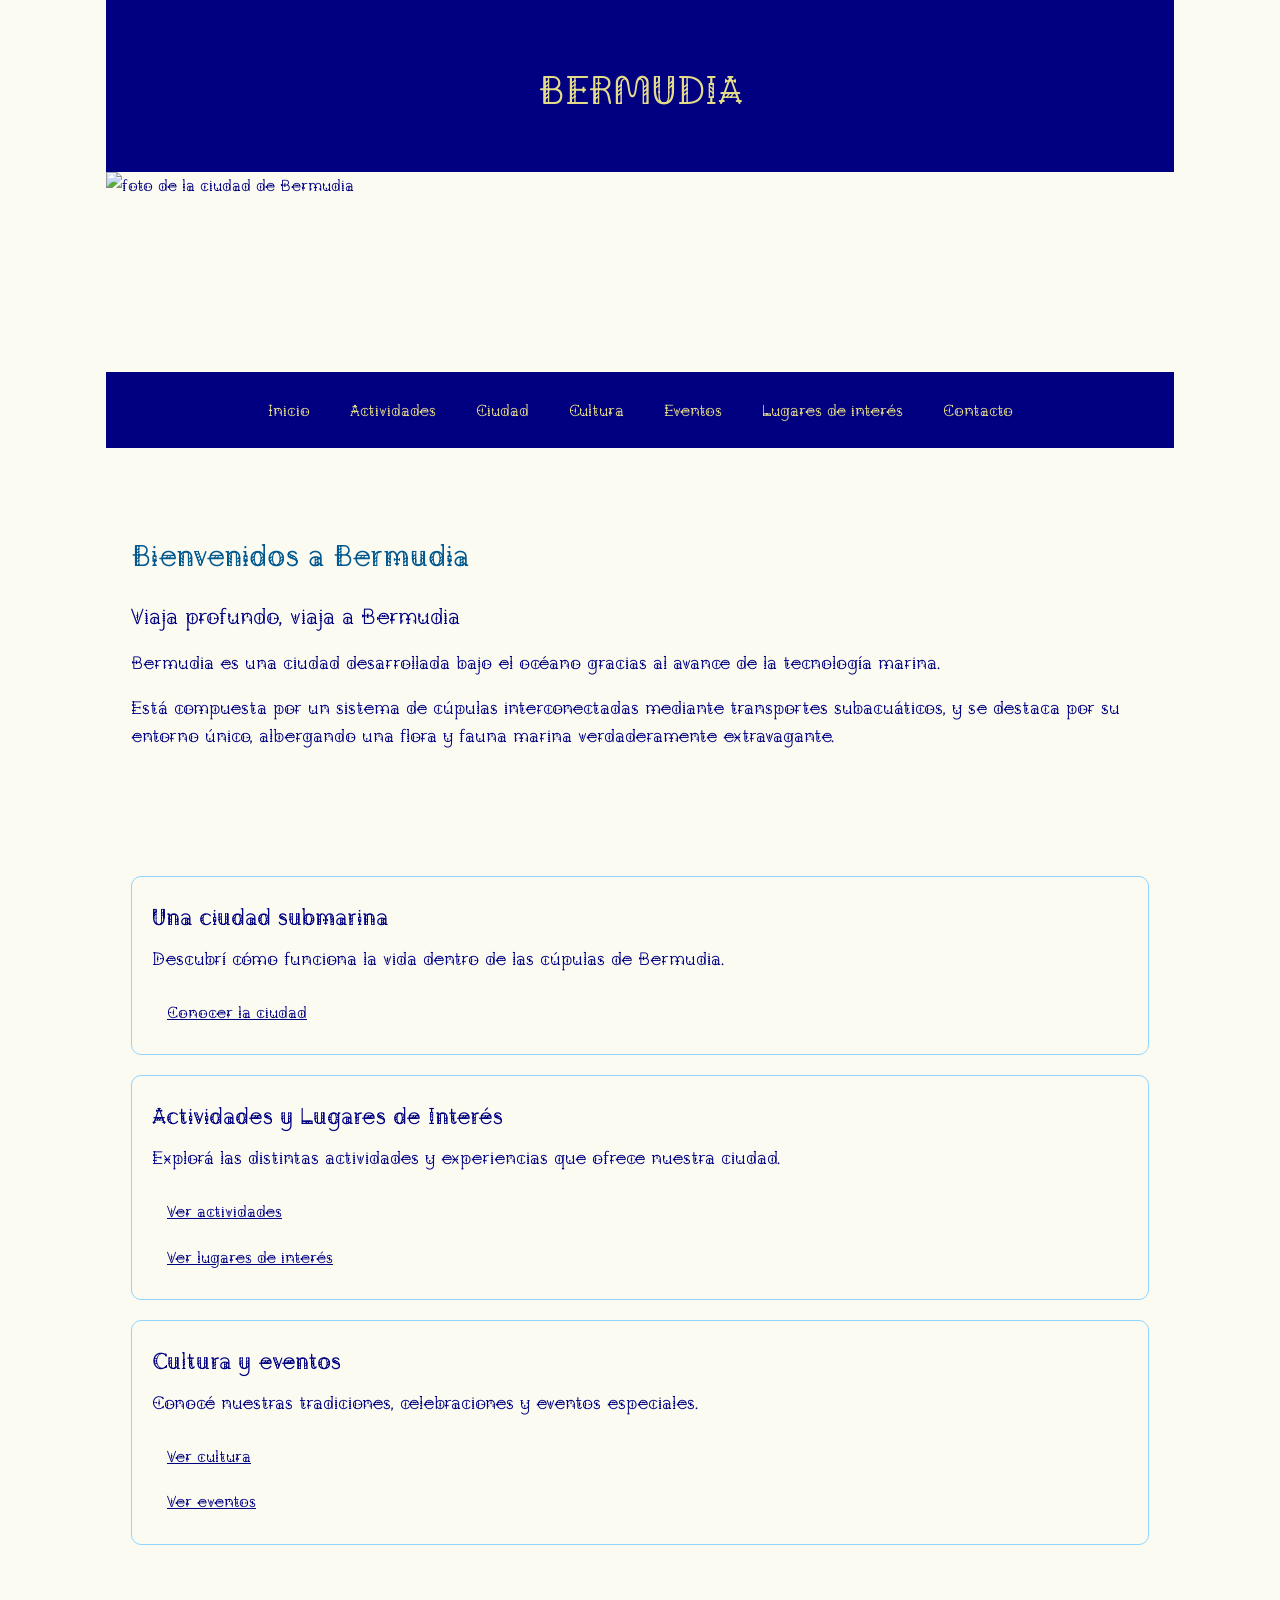
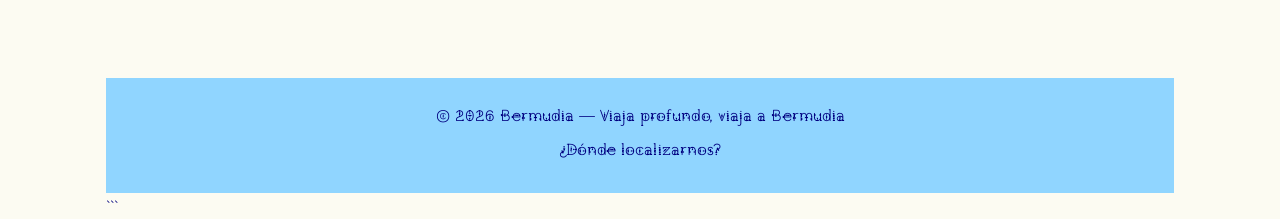
==== index.html @ 3b8f53d4 "Rename INDEX.html to index.html" ====
<!DOCTYPE html>
<html lang="es">

<head>
    <meta charset="UTF-8">
    <meta name="viewport" content="width=device-width, initial-scale=1.0">
    <title>Bermudia | Ciudad bajo el océano</title>
    <link rel="preconnect" href="https://fonts.googleapis.com">
    <link rel="preconnect" href="https://fonts.gstatic.com" crossorigin>
    <link href="https://fonts.googleapis.com/css2?family=Agu+Display&display=swap" rel="stylesheet">
    <link rel="stylesheet" href="CSS/estilos.css">
</head>

<body>

    <header class="encabezado">
        <h1>BERMUDIA</h1>        
    </header>

    <img src="IMAGENES\CIUDAD DE BERMUDIA.png" alt="foto de la ciudad de Bermudia">

    <nav class="navegacion">
        <a href="INDEX.html">Inicio</a>
        <a href="ACTIVIDADES.html">Actividades</a>
        <a href="ciudad.html">Ciudad</a>
        <a href="cultura.html">Cultura</a>
        <a href="eventos.html">Eventos</a>
        <a href="lugares de interes.html">Lugares de interés</a>
        <a href="contacto.html">Contacto</a>
    </nav>


    <main>
        <section class="bienvenida">
            <h2>Bienvenidos a Bermudia</h2>
            <p class="eslogan">Viaja profundo, viaja a Bermudia</p>
            <p>
                Bermudia es una ciudad desarrollada
                <strong>bajo el océano</strong> gracias al avance de la tecnología marina.
            </p>
            <p>
                Está compuesta por un sistema de cúpulas interconectadas mediante transportes subacuáticos, y se destaca por su entorno único, albergando una flora y fauna marina verdaderamente extravagante.
            </p>
        </section>


        <section class="destacados">
            <article>
                <h3>Una ciudad submarina</h3>
                <p>
                    Descubrí cómo funciona la vida dentro de las cúpulas de Bermudia.
                </p>
                <a href="ciudad.html">Conocer la ciudad</a>
            </article>

            <article>

                <h3>Actividades y Lugares de Interés</h3>
                <p>
                    Explorá las distintas actividades y experiencias que ofrece nuestra ciudad.
                </p>

                <a href="ACTIVIDADES.html">Ver actividades</a>
                <a href="lugares de interes.html">Ver lugares de interés</a>

            </article>

            <article>

                <h3>Cultura y eventos</h3>

                <p>
                    Conocé nuestras tradiciones, celebraciones y eventos especiales.
                </p>
                <a href="cultura.html">Ver cultura</a>
                <a href="eventos.html">Ver eventos</a>

            </article>
        </section>

    </main>


    <footer>

        <p>
            © 2026 Bermudia — Viaja profundo, viaja a Bermudia
        </p>

        <a href="https://maps.app.goo.gl/r5DAMz3fy5Fcr4g17" target="_blank" rel="noopener noreferrer"> ¿Dónde localizarnos?</a>

    </footer>

</body>

</html>
```
---- CSS/estilos.css ----
/* 1. Variables y Reset Global */
:root {
    --color-primario-azul-marino: #000080;
    --color-primario-celeste: #90d5ff;
    --color-acento: #e4dc89;
    --color-fuente-oscura: #00588F;
    --color-fondo: #FCFBF2;
}

* {
    box-sizing: border-box;
    margin: 0; 
    padding: 0;
}

/* 2. Estilos de Base (Cuerpo y Elementos Comunes) */
body {
    background-color: var(--color-fondo);
    font-family: "Agu Display", serif;
    font-optical-sizing: auto;
    font-weight: 400;
    font-style: normal;
    font-variation-settings: "MORF" 39;
    font-size: 16px;
    line-height: 1.6;
    color: var(--color-primario-azul-marino);
    max-width: 1100px;
    margin: 0 auto;
    padding: 0 1rem;
}

/* 3. Encabezado y Navegación */
header {
    background: var(--color-primario-azul-marino);
    color: var(--color-acento);
    padding: 1.5rem;
}


nav {
    display: flex;
    justify-content: center;
    flex-wrap: wrap;
    gap: 10px;
    padding: 15px;
    background-color: var(--color-primario-azul-marino);
}

nav ul {
    display: flex;
    gap: 1.5rem; 
    list-style: none;
}

nav a {
    color: var(--color-acento);
    text-decoration: none; 
    padding: 10px 15px;
    border-radius: 8px;
    transition: 0.3s;
}

nav a:hover {
    background-color: var(--color-acento);
    color: var(--color-primario-azul-marino);
}

.principal {
    background-color: var(--color-primario-azul-marino);
}

.propio {
    background-color: var(--color-primario-celeste);
}

.propio a {
    color: var(--color-primario-azul-marino);
}

/* 4. Contenido Principal y Secciones */

img {
    width: 100%;
    height: 200px;
    display: block;
    object-fit: cover;
}

main {
    padding: 1rem 0; 
}

main p {
    font-size: 18px;
    line-height: 1.6;
    margin-bottom: 1rem; 
}

.eslogan {
    font-size: 22px;
}

li {
    font-size: 17px;
    line-height: 1.5;
    margin-bottom: 8px;
} 

section {
    margin: 40px 0; 
    padding: 25px;
}

h1, h2, h3 {
   font-family: "Agu Display", serif;
   font-optical-sizing: auto;
   font-weight: 400;
   font-style: normal;
   font-variation-settings: "MORF" 0;
}

h1 {
    font-size: 40px;
    color: var(--color-acento);
    text-align: center;
    margin: 30px 0;
}

h2 {
    font-size: 30px;
    color: var(--color-fuente-oscura); 
    margin-bottom: 20px;
}

h3 {
    font-size: 23px;
    color: var(--color-primario-azul-marino); 
    margin-bottom: 10px;
}

time {
    color: #00588F; 
    font-size: medium;
}

/* 5. Componentes (Tarjetas y Artículos) */
.presentacion img {
    width:1068px ;
    height:400px;
    display: block;
    margin: 0 auto; 
}

article {
    padding: 20px;
    margin: 20px 0;
    border: 1px solid var(--color-primario-celeste);
    border-radius: 10px;
    align-items: flex-start;
}

article img, aside img {
    max-width: 400px;
    width: 100%;
    height: 250px;
    object-fit: cover;
    border-radius: 12px;
}

article a , section a{ 
    color: var(--color-primario-azul-marino);
    padding: 10px 15px;
    display: flex;
    flex-direction: column;
    gap: 15px;
}

.card {
    padding: 1.5rem;
    border: var(--color-primario-celeste) 1.5px solid;
    border-radius: 8px;
    display: flex; 
    justify-content: center; 
    gap: 20px;
}

/* 6. Formularios y Entradas */
form {
    display: flex; 
    flex-direction: column; 
    gap: 15px; 
}

textarea {
    display: block; 
    width: 100%;
    padding: 10px;
}

input {
    padding: 10px; 
    border: var(--color-primario-azul-marino) 0.5px solid;
    width: 100%;
}

select, #fecha {
    background-color: #ffffff;
    color: var(--color-primario-azul-marino);
    padding: 10px; 
    border: var(--color-acento) 0.5px solid;
    width: 25%;
    display: flex; 
    gap: 10px;    
}

/* 7. Pie de Página (Footer) */
footer {
    background-color: var(--color-primario-celeste);
    color: var(--color-primario-azul-marino);
    text-align: center;
    margin: 2rem 0 0 0;
    padding: 1.5rem;
}

footer a {
    display: inline-block; 
    margin: 0 1rem;
    padding: 8px 14px;
    border-radius: 8px;
    color: var(--color-primario-azul-marino);
    text-decoration: none;
}
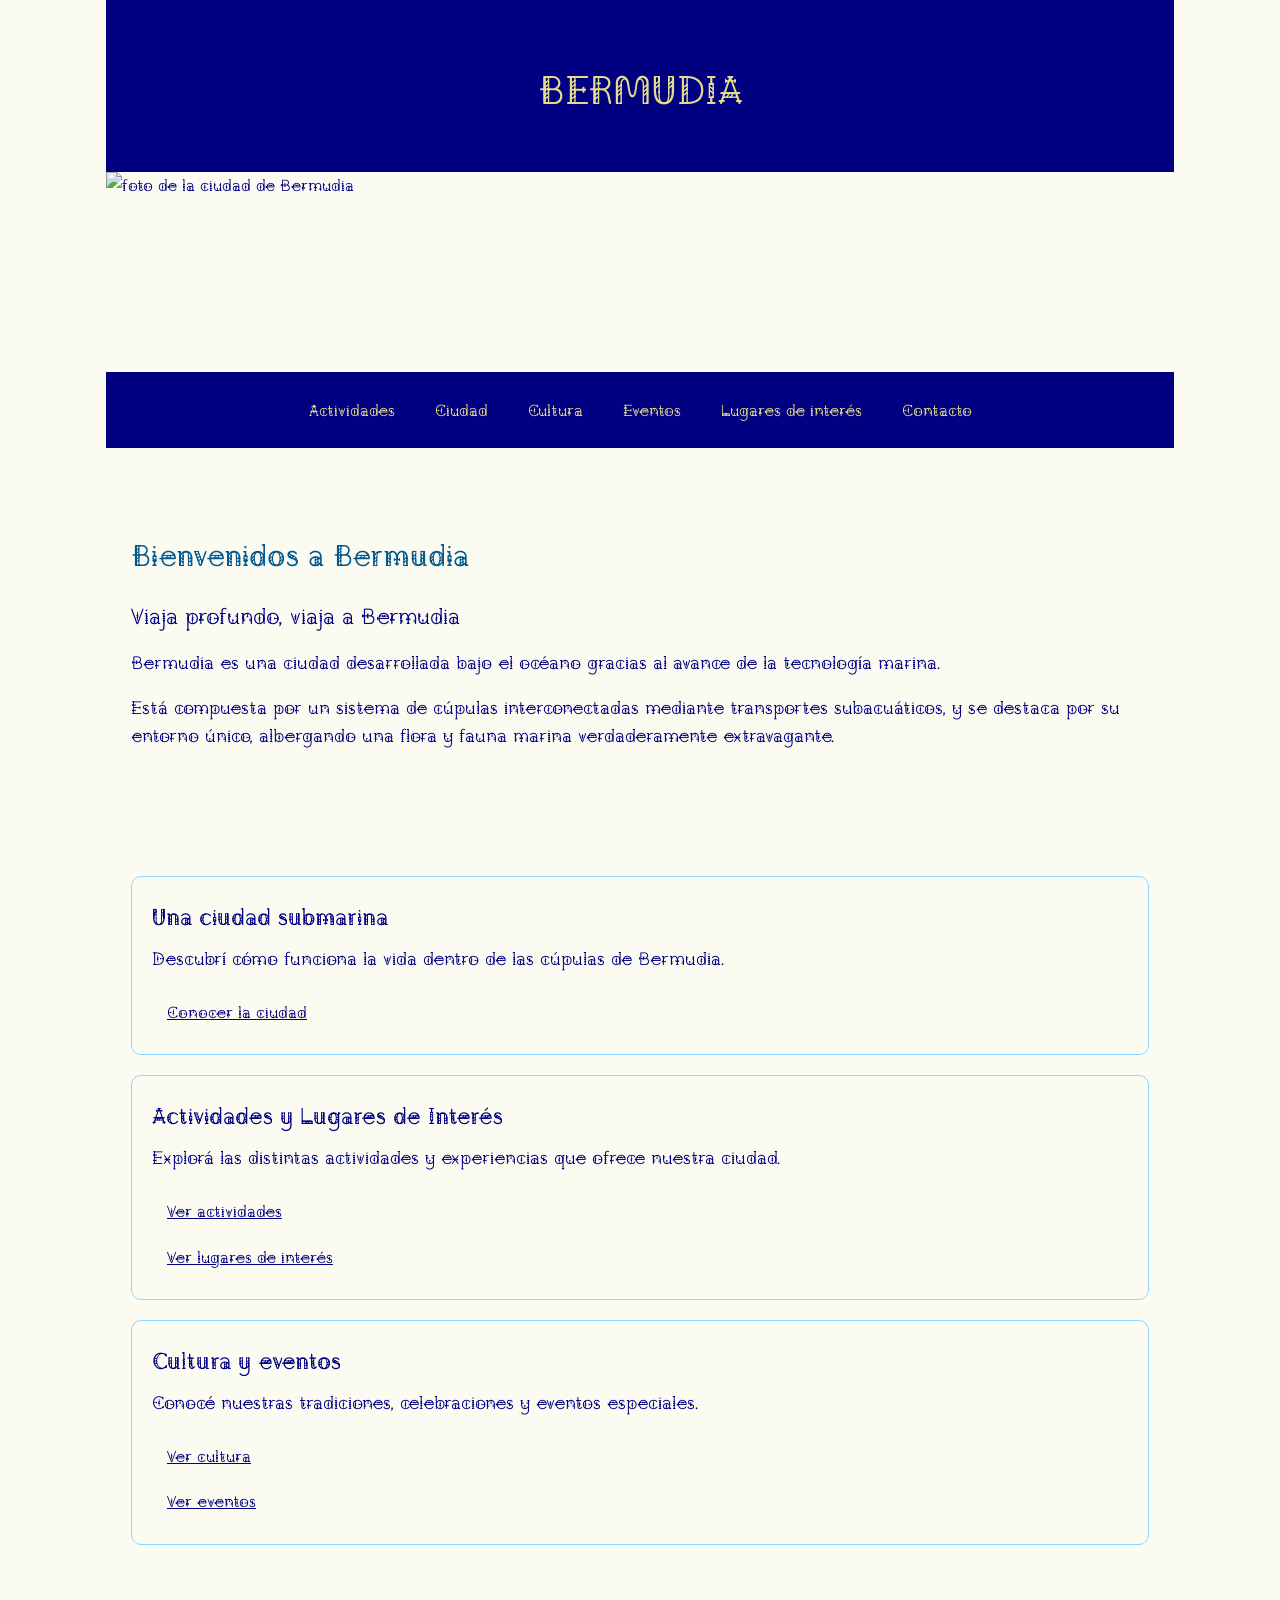
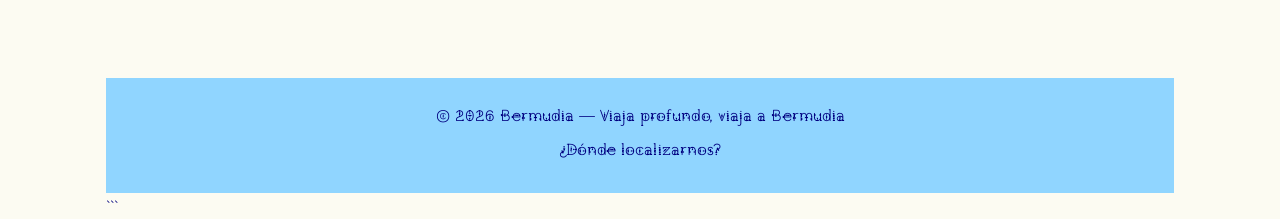
==== commit 0819017d: "Remove 'Inicio' link from navigation Removed link to 'INDEX.html' from navigation." ====
--- a/index.html
+++ b/index.html
@@ -20,7 +20,6 @@
     <img src="IMAGENES\CIUDAD DE BERMUDIA.png" alt="foto de la ciudad de Bermudia">
 
     <nav class="navegacion">
-        <a href="INDEX.html">Inicio</a>
         <a href="ACTIVIDADES.html">Actividades</a>
         <a href="ciudad.html">Ciudad</a>
         <a href="cultura.html">Cultura</a>
